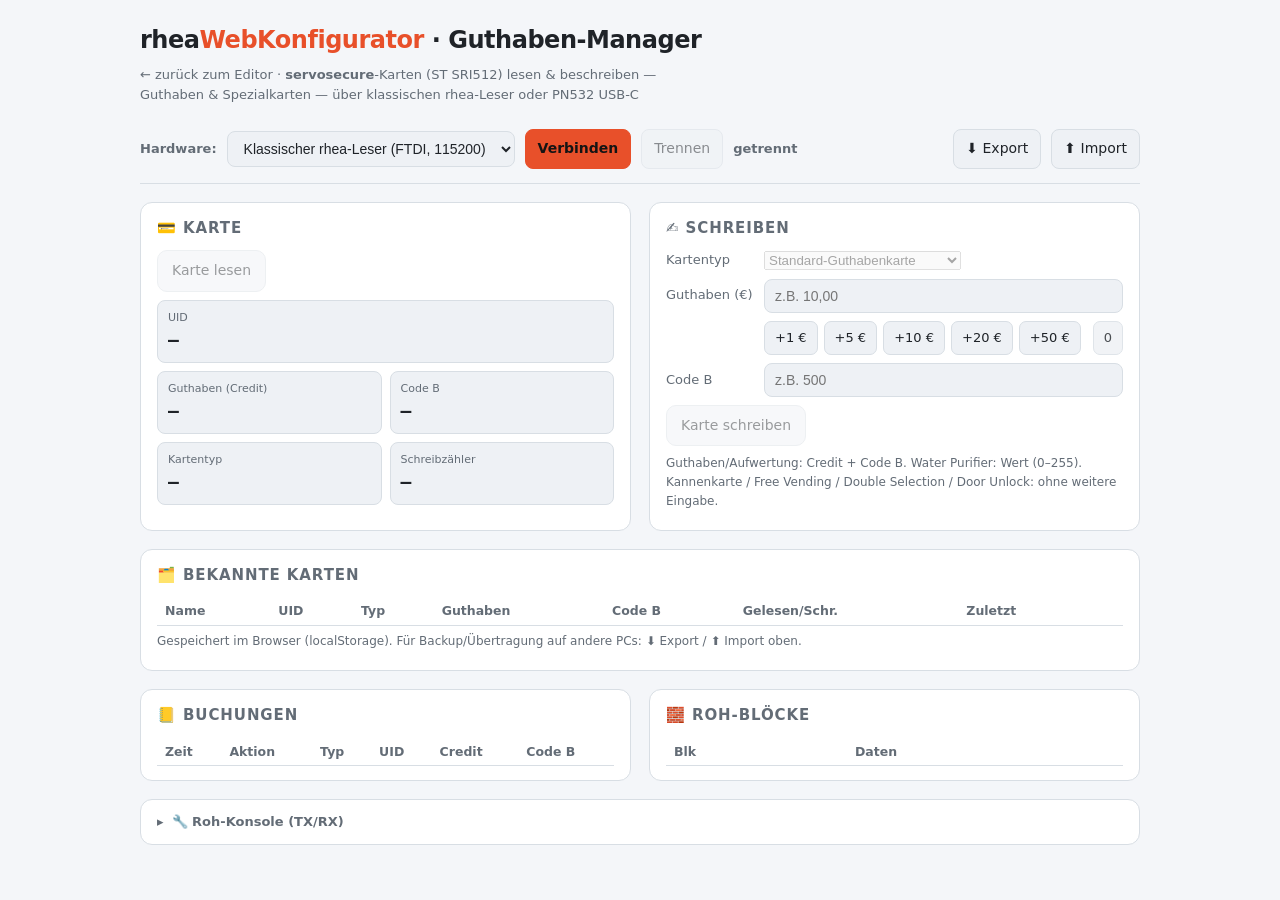
==== credit-standalone.html @ 163d82f1 "Initial public release Browser-Tool für rheavendors/rheAction-Kaffeeautomaten: - Konfig-Editor (.da2" ====
﻿<!doctype html>
<html lang="de">
<head>
  <meta charset="utf-8">
  <meta name="viewport" content="width=device-width, initial-scale=1">
  <title>Guthaben-Manager · rheaWebKonfigurator</title>
  <style>
:root {
  --bg: #0e1117; --panel: #161b22; --panel2: #1f2630; --fg: #e6edf3;
  --muted: #8b949e; --accent: #e8502a; --accent2: #388bfd; --ok: #3fb950;
  --line: #2a313c; --radius: 12px; --shadow: 0 1px 3px rgba(0,0,0,.45), 0 8px 24px rgba(0,0,0,.18);
}
@media (prefers-color-scheme: light) {
  :root:not([data-theme="dark"]) {
    --bg: #f4f6f9; --panel: #ffffff; --panel2: #eef1f5; --fg: #1f2328;
    --muted: #636c76; --line: #d8dee4; --shadow: 0 1px 2px rgba(27,31,36,.08), 0 8px 24px rgba(27,31,36,.06);
  }
}
* { box-sizing: border-box; }
body { margin: 0; background: var(--bg); color: var(--fg);
  font: 14px/1.55 system-ui, -apple-system, "Segoe UI", Roboto, sans-serif;
  -webkit-font-smoothing: antialiased; }

/* Header */
header { padding: 22px 20px 10px; max-width: 1040px; margin: 0 auto; }
h1 { margin: 0; font-size: 24px; font-weight: 800; letter-spacing: -.02em; }
h1 span { color: var(--accent); }
.sub { color: var(--muted); margin: 6px 0 0; font-size: 13px; max-width: 70ch; }
.sub code { color: var(--fg); background: var(--panel2); padding: 1px 5px; border-radius: 5px; font-size: 12px; }

/* Toolbar */
.toolbar { display: flex; flex-wrap: wrap; gap: 10px; align-items: center;
  padding: 12px 20px; position: sticky; top: 0; z-index: 10; max-width: 1040px; margin: 0 auto;
  background: color-mix(in srgb, var(--bg) 82%, transparent); backdrop-filter: blur(10px);
  border-bottom: 1px solid var(--line); }
.btn, button, #filter { font: inherit; border-radius: 10px; border: 1px solid var(--line);
  padding: 9px 14px; background: var(--panel2); color: var(--fg); cursor: pointer; transition: .15s; }
button:hover, .btn:hover { border-color: color-mix(in srgb, var(--accent) 50%, var(--line)); }
.btn.primary { background: var(--accent); color: #fff; border-color: transparent; font-weight: 600; box-shadow: var(--shadow); }
.btn.primary:hover { filter: brightness(1.06); }
button:disabled { opacity: .45; cursor: not-allowed; }
#filter { min-width: 180px; flex: 1 1 160px; max-width: 300px; cursor: text; }
.status { color: var(--muted); margin-left: auto; font-size: 12.5px; white-space: nowrap;
  overflow: hidden; text-overflow: ellipsis; max-width: 100%; }

/* Toggle switch */
.switch { display: inline-flex; align-items: center; gap: 8px; cursor: pointer; user-select: none; font-size: 13px; color: var(--muted); }
.switch input { position: absolute; opacity: 0; width: 0; height: 0; }
.switch .slider { position: relative; width: 42px; height: 24px; background: var(--line); border-radius: 999px; transition: .2s; flex: 0 0 auto; }
.switch .slider::before { content: ""; position: absolute; top: 3px; left: 3px; width: 18px; height: 18px;
  background: #fff; border-radius: 50%; transition: .2s; box-shadow: 0 1px 3px rgba(0,0,0,.4); }
.switch input:checked + .slider { background: var(--accent2); }
.switch input:checked + .slider::before { transform: translateX(18px); }
.switch:has(input:checked) .switch-on { color: var(--fg); font-weight: 600; }
.switch:not(:has(input:checked)) .switch-off { color: var(--fg); font-weight: 600; }

/* Layout */
main { padding: 16px 20px 56px; max-width: 1040px; margin: 0 auto; }
h2 { font-size: 13px; text-transform: uppercase; letter-spacing: .06em; color: var(--muted);
  margin: 26px 0 10px; font-weight: 700; }

/* Overview cards */
.overview { display: grid; grid-template-columns: repeat(auto-fill, minmax(160px, 1fr)); gap: 1px;
  background: var(--line); border: 1px solid var(--line); border-radius: var(--radius); overflow: hidden; box-shadow: var(--shadow); }
.overview div { display: flex; flex-direction: column; gap: 3px; padding: 14px 16px; background: var(--panel); }
.overview span { color: var(--muted); font-size: 11.5px; text-transform: uppercase; letter-spacing: .04em; }
.overview strong { font-size: 17px; font-weight: 700; }

/* Collapsible sections */
details { background: var(--panel); border: 1px solid var(--line); border-radius: var(--radius); margin: 8px 0; overflow: hidden; }
details[open] { box-shadow: var(--shadow); }
summary { cursor: pointer; padding: 12px 16px; font-weight: 600; list-style: none; }
summary::-webkit-details-marker { display: none; }
summary::before { content: "▸"; color: var(--muted); margin-right: 8px; display: inline-block; transition: .15s; }
details[open] > summary::before { transform: rotate(90deg); }
summary em { color: var(--muted); font-weight: 400; font-style: normal; font-size: 12px; margin-left: 6px; }

/* Selection cards */
details.sel { border-left: 3px solid var(--accent); }
details.sel summary em { color: var(--ok); font-weight: 700; font-style: normal; margin-left: 8px; font-size: 14px; }

/* Field grids */
.friendly { display: grid; grid-template-columns: repeat(auto-fill, minmax(230px, 1fr)); gap: 12px;
  padding: 14px 16px; margin: 8px 0; background: var(--panel); border: 1px solid var(--line); border-radius: var(--radius); box-shadow: var(--shadow); }
details .friendly, details .grid, details .items { box-shadow: none; border: none; background: transparent; margin: 0; }
.grid { display: grid; grid-template-columns: repeat(auto-fill, minmax(140px, 1fr)); gap: 10px; padding: 12px 16px; }
.items { padding: 12px 16px; border-top: 1px dashed var(--line); }
.items strong { color: var(--accent2); }
.friendly small, .items small { color: var(--muted); font-weight: 400; }

/* Inputs */
label.kv { display: flex; flex-direction: column; gap: 4px; font-size: 12px; min-width: 0; }
label.kv span { color: var(--muted); white-space: nowrap; overflow: hidden; text-overflow: ellipsis; }
label.kv input { background: var(--bg); color: var(--fg); border: 1px solid var(--line);
  border-radius: 8px; padding: 8px 10px; font: inherit; transition: .12s; min-width: 0; }
label.kv input:hover { border-color: color-mix(in srgb, var(--accent2) 40%, var(--line)); }
label.kv input:focus { outline: none; border-color: var(--accent2); box-shadow: 0 0 0 3px color-mix(in srgb, var(--accent2) 22%, transparent); }
label.kv input:disabled { opacity: .7; cursor: default; }
label.kv input.invalid { border-color: #d9534f; box-shadow: 0 0 0 3px rgba(217,83,79,.18); }
label.kv.wide { grid-column: 1 / -1; }
.hint { min-height: 14px; font-size: 11px; color: var(--ok); }
label.kv span em { color: var(--accent2); font-style: normal; font-weight: 500; }
label.kv span small { color: var(--muted); font-weight: 400; font-size: 10px; }
.eurofield { display: flex; align-items: center; border: 1px solid var(--line); border-radius: 8px; background: var(--bg); overflow: hidden; transition: .12s; }
.eurofield:hover { border-color: color-mix(in srgb, var(--accent2) 40%, var(--line)); }
.eurofield:focus-within { border-color: var(--accent2); box-shadow: 0 0 0 3px color-mix(in srgb, var(--accent2) 22%, transparent); }
.eurofield input { border: none !important; border-radius: 0; background: transparent; flex: 1; min-width: 0; }
.eurofield input:focus { outline: none; box-shadow: none !important; }
.eurofield .unit { padding: 0 12px; color: var(--muted); font-weight: 700; border-left: 1px solid var(--line); align-self: stretch; display: flex; align-items: center; }

/* Selection chips */
.selchips { display: flex; flex-wrap: wrap; gap: 8px; margin: 4px 0 16px; }
.chip { background: var(--panel); color: var(--fg); border: 1px solid var(--line); border-radius: 999px;
  padding: 8px 14px; font: inherit; font-size: 13px; cursor: pointer; transition: .12s; }
.chip b { color: var(--muted); font-weight: 700; margin-right: 5px; }
.chip:hover { border-color: var(--accent); }
.chip.active { background: var(--accent); color: #fff; border-color: transparent; box-shadow: var(--shadow); }
.chip.active b { color: rgba(255,255,255,.85); }

/* Preismatrix (Excel-Stil) */
.matrixscroll { overflow-x: auto; border-radius: 10px; }
table.pricematrix { border-collapse: collapse; width: 100%; font-size: 13px; }
table.pricematrix th, table.pricematrix td { border: 1px solid var(--line); padding: 0; }
table.pricematrix thead th { background: var(--panel2); color: var(--muted); font-weight: 600; text-align: left; padding: 8px 10px; }
table.pricematrix thead th small { display: block; font-size: 10px; color: var(--accent2); font-weight: 400; }
table.pricematrix tbody th { background: var(--panel2); text-align: left; padding: 6px 10px; font-weight: 600; white-space: nowrap; position: sticky; left: 0; }
table.pricematrix td { background: var(--panel); }
table.pricematrix td input.cell { width: 100%; border: none; background: transparent; color: var(--fg); padding: 8px 10px; font: inherit; text-align: right; }
table.pricematrix td input.cell:focus { outline: 2px solid var(--accent2); outline-offset: -2px; background: color-mix(in srgb, var(--accent2) 14%, transparent); }

/* Notes */
.binnote { background: var(--panel2); border: 1px solid var(--line); border-left: 3px solid var(--accent);
  border-radius: 10px; padding: 12px 14px; color: var(--muted); font-size: 13px; }
.binnote code, .binnote b { color: var(--fg); }

/* Inspector */
.strrow { font-family: ui-monospace, Consolas, monospace; font-size: 12px; padding: 2px 4px; color: var(--fg); }
pre.hex { font-family: ui-monospace, Consolas, monospace; font-size: 11px; line-height: 1.35;
  background: var(--bg); border: 1px solid var(--line); border-radius: 8px; padding: 10px;
  max-height: 460px; overflow: auto; white-space: pre; color: var(--fg); margin: 0 16px 14px; }

/* Recipe timeline */
.timeline { display: flex; flex-direction: column; gap: 5px; margin: 10px 0; }
.trow { display: flex; align-items: center; gap: 10px; }
.tlabel { flex: 0 0 90px; width: 90px; color: var(--muted); font-size: 11px; white-space: nowrap; }
.track { position: relative; height: 24px; flex: 1; background: var(--bg); border: 1px solid var(--line); border-radius: 6px; overflow: hidden; }
.bar { position: absolute; top: 2px; height: 20px; min-width: 6px; border-radius: 5px; cursor: grab;
  display: flex; align-items: center; touch-action: none; user-select: none; box-shadow: 0 1px 2px rgba(0,0,0,.25); }
.bar:active { cursor: grabbing; }
.bar.adbar { background: var(--muted) !important; opacity: .5; cursor: default; }
.bar .lab { font-size: 10px; color: #fff; padding: 0 6px; white-space: nowrap; pointer-events: none; text-shadow: 0 1px 1px rgba(0,0,0,.45); }
.bar .handle { position: absolute; right: 0; top: 0; width: 9px; height: 100%; cursor: ew-resize; background: rgba(255,255,255,.45); touch-action: none; }
.ruler { color: var(--muted); font-size: 11px; margin-left: 100px; }

/* Behälter-Legende */
.legcap { color: var(--muted); font-size: 11px; margin: 8px 0 4px; }
.legend { display: flex; flex-wrap: wrap; gap: 6px 14px; margin-bottom: 8px; }
.legitem { display: inline-flex; align-items: center; gap: 6px; font-size: 12px; color: var(--fg); }
.legitem .sw { width: 11px; height: 11px; border-radius: 50%; display: inline-block; flex: 0 0 auto; }

/* Gesperrte / inaktive Slots */
.chip.locked { opacity: .45; }
.chip.locked b { color: var(--muted); }
table.pricematrix tr.locked { opacity: .5; }
table.pricematrix tr.locked th { font-style: italic; }
.activesw { margin: 2px 0 14px; }
.graphicbox { padding: 10px 4px 4px; overflow-x: auto; }

/* Behälter-Konfiguration (Schritt 2) */
.conthead { display: flex; gap: 18px; flex-wrap: wrap; align-items: baseline; color: var(--muted); font-size: 13px; padding: 2px 2px 10px; }
.conthead b { color: var(--fg); }
.contscroll { display: flex; gap: 10px; overflow-x: auto; padding: 4px 2px 10px; }
.contcard { flex: 0 0 auto; width: 92px; display: flex; flex-direction: column; align-items: center; gap: 6px; padding: 8px 6px; border: 1px solid var(--line); border-radius: 10px; background: var(--panel2); }
.contcard.muted { opacity: .55; }
.contlabel { font-size: 11px; color: var(--muted); font-weight: 600; }
.contname { width: 100%; text-align: center; font-size: 12px; padding: 3px 4px; border: 1px solid var(--line); border-radius: 6px; background: var(--panel); color: var(--fg); }
.contbeaker { line-height: 0; }
.contchute { line-height: 0; cursor: pointer; }
.contchute:hover { filter: brightness(1.25); }
.controute { width: 100%; font-size: 11.5px; padding: 3px 4px; border: 1px solid var(--line); border-radius: 6px; background: var(--panel); color: var(--fg); text-align: center; }
.controute.fixed { background: transparent; border-style: dashed; color: var(--accent); font-weight: 600; }
.controute.none { background: transparent; border: none; color: var(--muted); }
.stationsum { display: flex; gap: 10px; flex-wrap: wrap; padding: 6px 2px 2px; }
.stationsum .stat { flex: 1 1 120px; min-width: 110px; border: 1px solid var(--line); border-radius: 10px; padding: 8px 10px; background: var(--panel2); }
.stationsum .stat b { display: block; font-size: 12px; margin-bottom: 5px; color: var(--accent); }
.stationsum .stat span { display: inline-block; font-size: 12px; background: var(--panel); border: 1px solid var(--line); border-radius: 5px; padding: 1px 6px; margin: 2px 3px 2px 0; }
.stationsum .stat span.none { background: transparent; border: none; color: var(--muted); }

/* Slider + Select in Allgemein */
.sliderfield { display: flex; align-items: center; gap: 12px; }
.sliderfield input[type=range] { flex: 1; accent-color: var(--accent); height: 22px; }
.sliderval { min-width: 54px; text-align: right; font-variant-numeric: tabular-nums; color: var(--fg); font-weight: 600; }
.kv select.enumsel { width: 100%; padding: 8px 9px; border: 1px solid var(--line); border-radius: 8px; background: var(--panel); color: var(--fg); font-size: 14px; }

/* Ablauf-Simulation (Rezept abspielen) */
.playbtn { margin: 6px 0 10px; padding: 8px 14px; border: 1px solid var(--accent); border-radius: 8px; background: var(--panel2); color: var(--accent); font-weight: 600; font-size: 13px; cursor: pointer; }
.playbtn:hover { background: var(--accent); color: #fff; }
.playcursor { position: absolute; top: 0; bottom: 0; width: 2px; background: #fff; box-shadow: 0 0 8px rgba(255,255,255,.8); pointer-events: none; z-index: 3; }
.bar.playing { filter: brightness(1.45) saturate(1.3); box-shadow: 0 0 12px currentColor, 0 0 0 2px #fff inset; z-index: 2; }

/* Synchrone Behälter-Animation während des Abspielens.
   Produktbehälter: Pulver rieselt nach unten (Richtung Mixer) + dezent drehende Förderschnecke.
   Mixer-Station: Wasser fließt hinein (.watering) und/oder Quirl dreht (.mixing). */
.contcard { position: relative; }
.contanim { position: absolute; left: 50%; bottom: 6px; width: 24px; height: 46px; transform: translateX(-50%);
  pointer-events: none; opacity: 0; transition: opacity .18s; z-index: 1; }
.contcard.anim { box-shadow: 0 0 0 1px color-mix(in srgb, var(--cc, var(--accent)) 60%, transparent), 0 0 12px color-mix(in srgb, var(--cc, var(--accent)) 35%, transparent); }
.contcard.anim .contanim { opacity: 1; }
/* Rieselndes Pulver: zwei Punkte (Pseudo-Elemente), versetzt von oben nach unten fallend */
.contanim::before, .contanim::after { content: ""; position: absolute; left: 50%; top: 0;
  width: 5px; height: 5px; margin-left: -2.5px; border-radius: 50%;
  background: var(--cc, var(--accent)); opacity: 0; }
.contcard.anim .contanim::before { animation: cont-drip 0.85s linear infinite; }
.contcard.anim .contanim::after { animation: cont-drip 0.85s linear infinite; animation-delay: 0.42s; left: 64%; }
@keyframes cont-drip {
  0% { transform: translateY(-6px) scale(.6); opacity: 0; }
  20% { opacity: .95; }
  85% { opacity: .95; }
  100% { transform: translateY(42px) scale(.85); opacity: 0; }
}
/* Dezent drehende Förderschnecke (sekundär) */
.contanim .augersvg { position: absolute; left: 50%; top: 10px; margin-left: -11px; opacity: .55; transform-origin: 50% 50%; }
.contcard.anim .contanim .augersvg { animation: cont-spin 1.1s linear infinite; }
/* Mixer-Station: Zahnrad dreht (.mixing), Wasser fließt hinein (.watering) */
.stationsum .stat { position: relative; overflow: hidden; }
.stationsum .stat .mixspin { display: inline-block; font-size: 11px; margin-right: 4px; color: var(--muted); font-style: normal; transform-origin: 50% 50%; }
.stationsum .stat.mixing { border-color: var(--accent2); box-shadow: 0 0 10px color-mix(in srgb, var(--accent2) 30%, transparent); }
.stationsum .stat.mixing .mixspin { color: var(--accent2); animation: cont-spin 0.7s linear infinite; }
/* Fließendes Wasser: hellblaue Tropfen/Strahl oben rechts in die Mixer-Station */
.stationsum .stat .mixwater { position: absolute; top: 0; right: 12px; width: 4px; height: 100%; pointer-events: none; opacity: 0; }
.stationsum .stat.watering { border-color: #4aa8ff; box-shadow: 0 0 10px rgba(74,168,255,.35); }
.stationsum .stat.watering .mixwater { opacity: 1; }
.stationsum .stat .mixwater::before, .stationsum .stat .mixwater::after { content: ""; position: absolute; left: 0; top: 0; width: 3px; height: 11px; border-radius: 3px; background: #4aa8ff; opacity: 0; }
.stationsum .stat.watering .mixwater::before { animation: cont-water 0.7s linear infinite; }
.stationsum .stat.watering .mixwater::after { animation: cont-water 0.7s linear infinite; animation-delay: 0.35s; }
@keyframes cont-water {
  0% { transform: translateY(-14px) scaleY(.6); opacity: 0; }
  25% { opacity: .95; }
  100% { transform: translateY(42px) scaleY(1); opacity: 0; }
}
@keyframes cont-spin { to { transform: rotate(360deg); } }
@media (prefers-reduced-motion: reduce) {
  .contcard.anim .contanim::before, .contcard.anim .contanim::after,
  .contcard.anim .contanim .augersvg,
  .stationsum .stat.mixing .mixspin,
  .stationsum .stat.watering .mixwater::before, .stationsum .stat.watering .mixwater::after { animation: none; }
  .contcard.anim .contanim::before { opacity: .9; }
  .stationsum .stat.watering .mixwater::before { opacity: .9; }
}

/* Zeitplan-Zeitstrahl */
.trrow, .trruler { display: grid; grid-template-columns: 100px 1fr 220px; gap: 14px; align-items: center; }
.trrow { padding: 6px 2px; }
.trrow.empty { opacity: .5; }
.trlabel { font-size: 13px; color: var(--fg); }
.trmarks { display: flex; justify-content: space-between; font-size: 11px; color: var(--muted); }
.trmarks i { font-style: normal; }
.trtrack { position: relative; height: 28px; background-color: var(--panel2); background-image: linear-gradient(90deg, var(--line) 1px, transparent 1px); background-size: 25% 100%; border: 1px solid var(--line); border-radius: 7px; touch-action: none; }
.trbar { position: absolute; top: 3px; bottom: 3px; background: var(--accent); opacity: .5; border-radius: 5px; pointer-events: none; }
.trhandle { position: absolute; top: -2px; width: 10px; height: 30px; margin-left: -5px; background: var(--accent); border: 2px solid var(--panel); border-radius: 5px; cursor: ew-resize; touch-action: none; }
.trhandle:hover { filter: brightness(1.2); }
.trtimes { display: flex; align-items: center; gap: 6px; }
.trtimes input[type=time] { padding: 5px 6px; border: 1px solid var(--line); border-radius: 6px; background: var(--panel); color: var(--fg); font-size: 13px; }
.trarrow { color: var(--muted); font-weight: 700; }

/* Display-Nachricht (LCD-Card) */
.displaycard { max-width: 330px; margin: 6px 0 18px; border: 1px solid var(--line); border-radius: 12px; background: var(--panel); overflow: hidden; }
.displaycap { padding: 8px 12px; background: var(--panel2); border-bottom: 1px solid var(--line); font-size: 13px; font-weight: 600; color: var(--fg); }
.lcd { padding: 12px; display: flex; flex-direction: column; gap: 8px; }
.kv.displayline { flex-direction: row; align-items: center; gap: 10px; }
.kv.displayline > span { font-size: 12px; color: var(--muted); min-width: 40px; }
.kv.displayline input { flex: 0 0 auto; width: 17ch; font-family: ui-monospace, "Courier New", monospace; letter-spacing: 1px; background: #0e2a12; color: #74e67a; border: 1px solid #1d5a28; border-radius: 6px; padding: 7px 8px; }

/* Live-Verbindung (Programmer-Panel) */
.livepanel { position: fixed; right: 18px; bottom: 18px; width: 360px; max-width: calc(100vw - 36px); max-height: calc(100vh - 36px); overflow-y: auto; z-index: 50; background: var(--panel); border: 1px solid var(--line); border-radius: 12px; box-shadow: 0 12px 40px rgba(0,0,0,.45); }
.lp-head { display: flex; align-items: center; gap: 8px; padding: 10px 12px; background: var(--panel2); border-bottom: 1px solid var(--line); }
.lp-head b { flex: 1; }
.lp-stat { font-size: 12px; color: var(--accent); font-weight: 600; }
.lp-stat.off { color: var(--muted); }
.lp-head button { background: none; border: none; color: var(--muted); font-size: 20px; cursor: pointer; line-height: 1; }
.lp-note { font-size: 12px; color: var(--muted); padding: 8px 12px; border-bottom: 1px solid var(--line); }
.lp-actions, .lp-cmd, .lp-foot { display: flex; gap: 8px; padding: 10px 12px; }
.lp-actions button, .lp-cmd button, .lp-foot button { padding: 7px 10px; border: 1px solid var(--line); border-radius: 7px; background: var(--panel2); color: var(--fg); cursor: pointer; font-size: 13px; }
.lp-cmd input { flex: 1; padding: 7px 9px; border: 1px solid var(--line); border-radius: 7px; background: var(--panel); color: var(--fg); font-family: ui-monospace, monospace; font-size: 13px; }
.lp-log { margin: 0; padding: 10px 12px; height: 160px; overflow: auto; background: var(--panel2); border-top: 1px solid var(--line); font-family: ui-monospace, monospace; font-size: 12px; white-space: pre-wrap; color: var(--fg); }
.lp-foot { border-top: 1px solid var(--line); }
.lp-foot button { width: 100%; }
/* Flashcard-Fortschritt */
.fc-prog { display: flex; align-items: center; gap: 10px; padding: 4px 12px 10px; }
.fc-track { flex: 1; height: 8px; background: var(--panel2); border: 1px solid var(--line); border-radius: 6px; overflow: hidden; }
.fc-track span { display: block; height: 100%; width: 0%; background: var(--accent); transition: width .15s linear; }
.fc-ptext { font-size: 12px; color: var(--muted); font-family: ui-monospace, monospace; min-width: 110px; text-align: right; }
/* RFID-Karten-Bereich im Live-Panel */
.lp-card { border-top: 1px solid var(--line); }
.lp-head2 { display: flex; align-items: center; gap: 8px; padding: 10px 12px 0; font-weight: 600; }
.cp-result { padding: 6px 12px 10px; }
.cp-grid { display: grid; grid-template-columns: 1fr 1fr; gap: 6px; margin-bottom: 8px; }
.cp-kpi { background: var(--panel2); border: 1px solid var(--line); border-radius: 7px; padding: 6px 8px; display: flex; flex-direction: column; gap: 2px; }
.cp-kpi span { font-size: 11px; color: var(--muted); }
.cp-kpi b { font-size: 15px; font-family: ui-monospace, monospace; }
.cp-blocks { width: 100%; border-collapse: collapse; font-family: ui-monospace, monospace; font-size: 12px; }
.cp-blocks th, .cp-blocks td { text-align: left; padding: 2px 6px; border-bottom: 1px solid var(--line); }
.cp-blocks th { color: var(--muted); font-weight: 600; }
.cp-wait { color: var(--muted); font-size: 13px; }

/* Einfach/Experte */
#sections:not(.mode-expert) .expert-only { display: none !important; }

/* Footer */
footer { padding: 18px 20px; color: var(--muted); border-top: 1px solid var(--line); max-width: 1040px; margin: 24px auto 0; font-size: 12.5px; }
footer code { color: var(--fg); background: var(--panel2); padding: 1px 5px; border-radius: 5px; }

</style>
  <style>
    .cm-wrap { max-width: 1040px; margin: 0 auto; padding: 0 20px 40px; }
    .cm-bar { display: flex; flex-wrap: wrap; gap: 10px; align-items: center; padding: 14px 0; border-bottom: 1px solid var(--line); }
    .cm-bar select, .cm-bar button { padding: 8px 12px; border: 1px solid var(--line); border-radius: 8px; background: var(--panel2); color: var(--fg); font-size: 14px; cursor: pointer; }
    .cm-bar button.primary { background: var(--accent); border-color: var(--accent); color: #141414; font-weight: 600; }
    .cm-bar button:disabled { opacity: .5; cursor: not-allowed; }
    .cm-bar .spacer { flex: 1; }
    .cm-stat { font-size: 13px; font-weight: 600; color: var(--muted); }
    .cm-stat.on { color: var(--accent); }
    .cm-grid { display: grid; grid-template-columns: 1fr 1fr; gap: 18px; margin-top: 18px; }
    @media (max-width: 760px) { .cm-grid { grid-template-columns: 1fr; } }
    .cm-card { background: var(--panel); border: 1px solid var(--line); border-radius: 12px; padding: 14px 16px; }
    .cm-card h2 { margin: 0 0 10px; font-size: 15px; }
    .cm-kpis { display: grid; grid-template-columns: 1fr 1fr; gap: 8px; }
    .cm-kpi { background: var(--panel2); border: 1px solid var(--line); border-radius: 8px; padding: 8px 10px; }
    .cm-kpi span { display: block; font-size: 11px; color: var(--muted); }
    .cm-kpi b { font-size: 18px; font-family: ui-monospace, monospace; }
    .cm-kpi.wide { grid-column: 1 / -1; }
    .cm-row { display: flex; gap: 8px; align-items: center; margin: 8px 0; }
    .cm-row[hidden] { display: none; }
    .cm-row label { font-size: 13px; min-width: 90px; color: var(--muted); }
    .cm-row input { flex: 1; padding: 8px 10px; border: 1px solid var(--line); border-radius: 8px; background: var(--panel2); color: var(--fg); font-size: 14px; }
    .cm-note { font-size: 12px; color: var(--muted); margin: 6px 0; }
    .cm-warn { font-size: 12px; color: #e0a33a; background: rgba(224,163,58,.1); border: 1px solid rgba(224,163,58,.3); border-radius: 8px; padding: 8px 10px; margin: 8px 0; }
    .cm-special { display: flex; gap: 8px; flex-wrap: wrap; }
    .cm-special button { flex: 1; min-width: 130px; }
    .cm-quick { display: flex; gap: 6px; flex-wrap: wrap; flex: 1; }
    .qa { padding: 6px 10px; border: 1px solid var(--line); border-radius: 7px; background: var(--panel2); color: var(--fg); cursor: pointer; font-size: 13px; }
    .qa:hover { border-color: var(--accent); }
    .qa.qz { margin-left: auto; opacity: .8; }
    table.cm-book, table.cm-blocks, table.cm-cards { width: 100%; border-collapse: collapse; font-size: 12.5px; }
    .cm-book th, .cm-book td, .cm-blocks th, .cm-blocks td, .cm-cards th, .cm-cards td { text-align: left; padding: 4px 8px; border-bottom: 1px solid var(--line); }
    .cm-book th, .cm-blocks th, .cm-cards th { color: var(--muted); font-weight: 600; }
    .cm-blocks td { font-family: ui-monospace, monospace; }
    .cm-book-wrap, .cm-blocks-wrap, .cm-cards-wrap { max-height: 260px; overflow: auto; }
    .cm-cards input.name { width: 100%; background: transparent; border: 1px solid transparent; border-radius: 6px; color: var(--fg); padding: 3px 6px; font-size: 12.5px; }
    .cm-cards input.name:hover, .cm-cards input.name:focus { border-color: var(--line); background: var(--panel2); outline: none; }
    .cm-cards td.uid { font-family: ui-monospace, monospace; }
    .cm-full { margin-top: 18px; }
    details.cm-raw { margin-top: 18px; }
    details.cm-raw summary { cursor: pointer; color: var(--muted); font-size: 13px; }
    pre.cm-log { margin: 8px 0 0; padding: 10px 12px; height: 180px; overflow: auto; background: var(--panel2); border: 1px solid var(--line); border-radius: 8px; font-family: ui-monospace, monospace; font-size: 12px; white-space: pre-wrap; }
    a.cm-back { color: var(--muted); text-decoration: none; font-size: 13px; }
    a.cm-back:hover { color: var(--fg); }
  </style>
</head>
<body>
  <header>
    <h1>rhea<span>WebKonfigurator</span> · Guthaben-Manager</h1>
    <p class="sub"><a class="cm-back" href="index-standalone.html">← zurück zum Editor</a> · <b>servosecure</b>-Karten (ST&nbsp;SRI512) lesen &amp; beschreiben — Guthaben &amp; Spezialkarten — über klassischen rhea-Leser oder PN532 USB-C</p>
  </header>

  <main class="cm-wrap">
    <div class="cm-bar">
      <label for="hw" class="cm-stat">Hardware:</label>
      <select id="hw">
        <option value="rhea">Klassischer rhea-Leser (FTDI, 115200)</option>
        <option value="pn532">PN532 USB-C (seriell)</option>
      </select>
      <button id="connect" class="primary">Verbinden</button>
      <button id="disconnect" disabled>Trennen</button>
      <span id="stat" class="cm-stat">getrennt</span>
      <span class="spacer"></span>
      <button id="export" title="Alle gespeicherten Karten + Buchungen als JSON sichern">⬇ Export</button>
      <button id="import" title="JSON-Sicherung einlesen">⬆ Import</button>
      <input id="importfile" type="file" accept="application/json,.json" hidden>
    </div>

    <div class="cm-grid">
      <section class="cm-card">
        <h2>💳 Karte</h2>
        <div class="cm-row"><button id="read" class="primary" disabled>Karte lesen</button></div>
        <div class="cm-kpis">
          <div class="cm-kpi wide"><span>UID</span><b id="k-uid">—</b></div>
          <div class="cm-kpi"><span>Guthaben (Credit)</span><b id="k-credit">—</b></div>
          <div class="cm-kpi"><span>Code B</span><b id="k-codeb">—</b></div>
          <div class="cm-kpi"><span>Kartentyp</span><b id="k-type">—</b></div>
          <div class="cm-kpi"><span>Schreibzähler</span><b id="k-ctr">—</b></div>
        </div>
      </section>

      <section class="cm-card">
        <h2>✍️ Schreiben</h2>
        <div class="cm-row"><label for="w-type">Kartentyp</label>
          <select id="w-type" disabled>
            <option value="standard">Standard-Guthabenkarte</option>
            <option value="recharge">Aufwertungskarte (Guthaben)</option>
            <option value="water">Water Purifier (Wasserfilter)</option>
            <option value="kanne">Kannenkarte</option>
            <option value="free">Free Vending</option>
            <option value="double">Double Selection</option>
            <option value="door">Door Unlock</option>
          </select>
        </div>
        <div class="cm-row" data-f="credit"><label for="w-credit">Guthaben (€)</label><input id="w-credit" type="number" min="0" max="655.35" step="0.01" placeholder="z.B. 10,00" disabled></div>
        <div class="cm-row" data-f="credit"><label></label><div class="cm-quick">
          <button type="button" class="qa" data-eur="1">+1 €</button>
          <button type="button" class="qa" data-eur="5">+5 €</button>
          <button type="button" class="qa" data-eur="10">+10 €</button>
          <button type="button" class="qa" data-eur="20">+20 €</button>
          <button type="button" class="qa" data-eur="50">+50 €</button>
          <button type="button" class="qa qz" data-eur="0">0</button>
        </div></div>
        <div class="cm-row" data-f="codeb"><label for="w-codeb">Code B</label><input id="w-codeb" type="number" min="0" step="1" placeholder="z.B. 500" disabled></div>
        <div class="cm-row" data-f="value" hidden><label for="w-value">Wert</label><input id="w-value" type="number" min="0" max="255" step="1" placeholder="z.B. 100" disabled></div>
        <div class="cm-row"><button id="write-card" disabled>Karte schreiben</button></div>
        <div class="cm-note">Guthaben/Aufwertung: Credit + Code B. Water Purifier: Wert (0–255). Kannenkarte / Free Vending / Double Selection / Door Unlock: ohne weitere Eingabe.</div>
      </section>
    </div>

    <section class="cm-card cm-full">
      <h2>🗂️ Bekannte Karten <span id="cards-count" class="cm-note" style="font-weight:400"></span></h2>
      <div class="cm-cards-wrap">
        <table class="cm-cards">
          <thead><tr><th>Name</th><th>UID</th><th>Typ</th><th>Guthaben</th><th>Code B</th><th>Gelesen/Schr.</th><th>Zuletzt</th><th></th></tr></thead>
          <tbody id="cards"></tbody>
        </table>
      </div>
      <div class="cm-note">Gespeichert im Browser (localStorage). Für Backup/Übertragung auf andere PCs: ⬇ Export / ⬆ Import oben.</div>
    </section>

    <div class="cm-grid">
      <section class="cm-card">
        <h2>📒 Buchungen</h2>
        <div class="cm-book-wrap">
          <table class="cm-book">
            <thead><tr><th>Zeit</th><th>Aktion</th><th>Typ</th><th>UID</th><th>Credit</th><th>Code B</th></tr></thead>
            <tbody id="book"></tbody>
          </table>
        </div>
      </section>

      <section class="cm-card">
        <h2>🧱 Roh-Blöcke</h2>
        <div class="cm-blocks-wrap">
          <table class="cm-blocks">
            <thead><tr><th>Blk</th><th>Daten</th></tr></thead>
            <tbody id="blocks"></tbody>
          </table>
        </div>
      </section>
    </div>

    <details class="cm-raw">
      <summary>🔧 Roh-Konsole (TX/RX)</summary>
      <pre id="log" class="cm-log"></pre>
    </details>
  </main>

  <script>
/* programmer.js — Live-Verbindung zur Maschine über WebSerial (PcCom/TelSerial-Protokoll, docs/14).
 *
 * Protokoll (verifiziert aus Original-Beispieldateien): ASCII, 9600 8N1, CRLF, Feldtrenner '*'.
 *   Lesen:    LA<masch>*<section>*<index>            -> Antwort spiegelt Kommando + hängt Wert(e) an
 *             MA5*<SECTION>*<index> [*<sub>...]       (benannte Sektionen)
 *   Schreiben: LC<masch>*<section>*<index>*<wert>
 *             MC5*<SECTION>*<index>*<wert>
 *   Beispiele: LA1*1*01 (Preis Wahl1), MA5*TMP*TME (Boiler-Soll), MC5*TMP*TME*92 (Boiler:=92).
 *
 * Verbindung: USB-UART (FTDI o.ä.) über den RS232-zu-FlashCard-Adapter bzw. einen separaten RS232/RS485-Port.
 * Web Serial: Desktop Chrome/Edge. Android später via WebUSB.
 *
 * SICHERHEIT: Schreiben nur mit Echo-Bestätigung. Das Gerät muss betriebsbereit sein (VMC-Status STwa).
 */
const Programmer = (function () {
  let port = null, reader = null, writer = null, readLoopDone = null;
  let rxBuf = '';
  const lineWaiters = [];      // { resolve, reject, timer }
  const listeners = { line: [], status: [] };

  const supported = () => 'serial' in navigator;
  const emit = (ev, x) => listeners[ev] && listeners[ev].forEach(fn => { try { fn(x); } catch (e) {} });
  const on = (ev, fn) => { if (listeners[ev]) listeners[ev].push(fn); };

  async function connect({ baudRate = 9600, filtered = false } = {}) {
    if (!supported()) throw new Error('Web Serial nicht verfügbar — Chrome/Edge am Desktop nötig.');
    port = await navigator.serial.requestPort(filtered ? { filters: [{ usbVendorId: 0x0403 }] } : {});
    await port.open({ baudRate, dataBits: 8, stopBits: 1, parity: 'none', flowControl: 'none' });
    writer = port.writable.getWriter();
    startReader();
    emit('status', describe());
    return describe();
  }

  function startReader() {
    reader = port.readable.getReader();
    const dec = new TextDecoder();
    readLoopDone = (async () => {
      try {
        while (true) {
          const { value, done } = await reader.read();
          if (done) break;
          if (value) {
            rxBuf += dec.decode(value, { stream: true });
            let idx;
            while ((idx = rxBuf.indexOf('\r\n')) >= 0) {
              const line = rxBuf.slice(0, idx); rxBuf = rxBuf.slice(idx + 2);
              if (line.length) deliverLine(line);
            }
          }
        }
      } catch (e) { /* reader cancelled */ }
    })();
  }

  function deliverLine(line) {
    emit('line', { dir: 'rx', text: line });
    const w = lineWaiters.shift();
    if (w) { clearTimeout(w.timer); w.resolve(line); }
  }

  function nextLine(timeoutMs) {
    return new Promise((resolve, reject) => {
      const w = { resolve, reject };
      w.timer = setTimeout(() => {
        const i = lineWaiters.indexOf(w); if (i >= 0) lineWaiters.splice(i, 1);
        reject(new Error('Timeout (keine Antwort)'));
      }, timeoutMs);
      lineWaiters.push(w);
    });
  }

  async function sendLine(cmd) {
    if (!writer) throw new Error('Nicht verbunden.');
    emit('line', { dir: 'tx', text: cmd });
    await writer.write(new TextEncoder().encode(cmd + '\r\n'));
  }

  // Ein Kommando senden und die (gespiegelte) Antwortzeile holen; Timeout + Retry.
  async function command(cmd, { timeout = 800, retries = 1 } = {}) {
    let last;
    for (let attempt = 0; attempt <= retries; attempt++) {
      await sendLine(cmd);
      try { return await nextLine(timeout); } catch (e) { last = e; }
    }
    throw last || new Error('Keine Antwort auf ' + cmd);
  }

  const fields = line => line.split('*');

  /* ---- High-Level ---- */
  // Benannten Parameter lesen: MA5*<SECTION>*<index...> -> letzter Feldwert
  async function readNamed(section, ...index) {
    const resp = await command(['MA5', section, ...index].join('*'));
    const f = fields(resp); return f[f.length - 1];
  }
  async function writeNamed(section, index, value) {
    const cmd = ['MC5', section, index, value].join('*');
    const ack = await command(cmd);
    if (ack.replace(/^M[AC]/, '') !== cmd.replace(/^M[AC]/, '')) {
      // Echo sollte das Kommando spiegeln (A<->C toleriert)
    }
    return ack;
  }
  // Numerische Sektion (Preise): LA1*<section>*<idx> ; section 1=Preis,2=Happy (🅥)
  async function readPrice(sel, section = 1) {
    const idx = String(sel).padStart(2, '0');
    const resp = await command(`LA1*${section}*${idx}`);
    const f = fields(resp); return parseInt(f[f.length - 1], 10);
  }
  async function writePrice(sel, value, section = 1) {
    const idx = String(sel).padStart(2, '0');
    return command(`LC1*${section}*${idx}*${value}`);
  }
  const readBoiler = () => readNamed('TMP', 'TME');
  const writeBoiler = v => writeNamed('TMP', 'TME', v);

  async function disconnect() {
    try { if (reader) { await reader.cancel(); reader.releaseLock(); } } catch (e) {}
    try { if (readLoopDone) await readLoopDone; } catch (e) {}
    try { if (writer) { writer.releaseLock(); } } catch (e) {}
    try { if (port) await port.close(); } catch (e) {}
    port = reader = writer = null; rxBuf = '';
    while (lineWaiters.length) { const w = lineWaiters.shift(); clearTimeout(w.timer); w.reject(new Error('getrennt')); }
    emit('status', { connected: false });
  }

  function describe() {
    if (!port) return { connected: false };
    const i = port.getInfo ? port.getInfo() : {};
    return { connected: true, vendorId: i.usbVendorId, productId: i.usbProductId };
  }

  return {
    supported, connect, disconnect, describe, on,
    sendLine, command, fields,
    readNamed, writeNamed, readPrice, writePrice, readBoiler, writeBoiler,
  };
})();
if (typeof module !== 'undefined') module.exports = Programmer;

/* ============================================================================
 * CardProgrammer — RFID-Karten-Programmer (FTDI) über WebSerial.
 * BINÄRES Protokoll (verifiziert per USB-Mitschnitt + direktem Live-Zugriff, docs/02):
 *   Port: 115200 8N1, kein Flow-Control. Frame Host->Reader:
 *     55 8A A0 <payload...> <CHK>     CHK = Σ(alle Bytes ab 0x55 bis vor CHK) mod 256
 *   Antwort beginnt mit 06 (ACK); Fetch-Antwort: 06 <len> <len Datenbytes> <chk>.
 *   Chip (ST SRI512): 16 × 32-bit-Blöcke. Nur Blöcke 05,07–0C sind belegt.
 *     05 = Schreibzähler (zählt runter)   08/09 Byte0 = Credit   0A Byte2|3<<8 = Code B
 *   SICHERHEIT: dieses Modul LIEST nur. Schreiben erst, wenn Block-07-CRC geklärt ist.
 * ==========================================================================*/
const CardProgrammer = (function () {
  let port = null, reader = null, writer = null, readLoopDone = null;
  let rx = [];                       // empfangene Bytes (Queue)
  const listeners = { log: [], status: [] };
  const supported = () => 'serial' in navigator;
  const emit = (ev, x) => listeners[ev] && listeners[ev].forEach(fn => { try { fn(x); } catch (e) {} });
  const on = (ev, fn) => { if (listeners[ev]) listeners[ev].push(fn); };
  const sleep = ms => new Promise(r => setTimeout(r, ms));
  const hex = arr => Array.from(arr).map(b => b.toString(16).padStart(2, '0')).join(' ');

  async function connect({ filtered = true, reuse = true } = {}) {
    if (!supported()) throw new Error('Web Serial nicht verfügbar — Chrome/Edge am Desktop nötig.');
    // Chrome/Edge merken sich freigegebene Ports → ohne Dialog wiederverwenden
    port = null;
    if (reuse) { try { const ps = await navigator.serial.getPorts(); port = ps.find(p => { const i = p.getInfo ? p.getInfo() : {}; return i.usbVendorId === 0x0403; }) || ps[0] || null; } catch (e) {} }
    if (!port) port = await navigator.serial.requestPort(filtered ? { filters: [{ usbVendorId: 0x0403 }] } : {});
    await port.open({ baudRate: 115200, dataBits: 8, stopBits: 1, parity: 'none', flowControl: 'none' });
    try { await port.setSignals({ dataTerminalReady: true, requestToSend: true }); } catch (e) {}
    writer = port.writable.getWriter();
    startReader();
    await sleep(150);                // Reader-Firmware nach Open kurz Zeit geben
    emit('status', { connected: true });
    return { connected: true };
  }

  function startReader() {
    reader = port.readable.getReader();
    readLoopDone = (async () => {
      try {
        while (true) {
          const { value, done } = await reader.read();
          if (done) break;
          if (value) for (const b of value) rx.push(b);
        }
      } catch (e) { /* cancelled */ }
    })();
  }

  function frame(payload) {
    const b = [0x55, 0x8A, 0xA0, ...payload];
    let s = 0; for (const x of b) s = (s + x) & 0xff;
    b.push(s);
    return Uint8Array.from(b);
  }

  // Antwort-Prädikate: wann ist eine Antwort vollständig?
  //  - wantAck: mindestens 1 Byte (das 06).
  //  - wantFetch: 06 <len> <len Datenbytes> <chk>  -> gesamt 3+len Bytes vorhanden.
  const wantAck = r => r.length >= 1;
  const wantFetch = r => r.length >= 2 && r[0] === 0x06 && r.length >= 3 + r[1];

  // Frame senden, Antwort einsammeln bis 'want' erfüllt (frame-vollständig) + kurzes Settle,
  // oder bis Timeout. Löst das WebSerial-Chunk-/Timing-Problem (Antwort kommt in Häppchen).
  async function transact(fr, { want = wantAck, settle = 35, total = 1500 } = {}) {
    if (!writer) throw new Error('Nicht verbunden.');
    rx = [];
    emit('log', { dir: 'tx', hex: hex(fr) });
    await writer.write(fr);
    const t0 = Date.now();
    // 1) warten bis 'want' erfüllt (oder Timeout)
    while (Date.now() - t0 < total) {
      await sleep(10);
      if (want(rx)) break;
    }
    // 2) kurzes Settle, damit evtl. nachlaufende Bytes (chk) noch reinkommen
    await sleep(settle);
    const resp = rx.slice();
    emit('log', { dir: 'rx', hex: hex(resp) });
    return resp;
  }

  // Fetch-Antwort 06 <len> <data...> <chk> -> data[] (oder [])
  function fetchData(resp) {
    if (resp.length >= 3 && resp[0] === 0x06) {
      const len = resp[1];
      if (resp.length >= 2 + len + 1) return resp.slice(2, 2 + len);
    }
    return [];
  }

  // gültige Fetch-Antwort = Status-Byte (resp[1]) ist eine kleine Länge, NICHT 0xFF (Fehler).
  const fetchOk = r => r.length >= 2 && r[0] === 0x06 && r[1] !== 0xff;

  // Karte selektieren; liefert { chipId, uid, uidText }.
  // Initiate+Anticollision werden wiederholt, bis die Karte einen gültigen Status liefert
  // (Feld muss nach dem Einschalten erst stabilisieren — sonst 0xFF-Fehler).
  async function select() {
    let chipId = null;
    for (let attempt = 0; attempt < 24 && chipId === null; attempt++) {
      await transact(frame([0x02, 0x00, 0x00, 0x60]));             // Poll (Karte-anwesend)
      await transact(frame([0x02, 0x00, 0x00, 0x70]));             // Initiate / HF-Feld an
      await sleep(25);                                             // Feld stabilisieren
      await transact(frame([0x04, 0x00, 0x01, 0x02, 0x06, 0x00])); // Pcall/Anticollision
      const idResp = await transact(frame([0x01, 0x02, 0x01]), { want: wantFetch });
      if (idResp.length >= 3 && idResp[0] === 0x06 && idResp[1] === 0x01) chipId = idResp[2]; // nur Status 01 = Karte da
      else await sleep(50);                                       // noch nicht bereit -> erneut
    }
    if (chipId === null) throw new Error('Keine Karte erkannt — Karte auflegen und erneut „Karte lesen".');
    await transact(frame([0x04, 0x00, 0x01, 0x02, 0x0e, chipId])); // Select(ID)
    await transact(frame([0x01, 0x02, 0x01]), { want: wantFetch }); // Select bestätigen
    await transact(frame([0x03, 0x00, 0x01, 0x01, 0x0b]));          // Get-UID vorbereiten (sonst nur 1 Byte)
    const uidResp = await transact(frame([0x01, 0x09, 0x01]), { want: wantFetch }); // UID (8 Byte)
    const ud = fetchData(uidResp);
    const uid = ud.length >= 8 ? ud : [];
    return { chipId, uid, uidText: uidToText(uid) };
  }

  // UID-Bytes -> Anzeige wie Originalsoftware: je 16-bit-Wort byteweise tauschen.
  function uidToText(uid) {
    if (!uid || uid.length < 8) return '';
    const h = i => uid[i].toString(16).padStart(2, '0').toUpperCase();
    return `${h(1)}${h(0)}-${h(3)}${h(2)}-${h(5)}${h(4)}-${h(7)}${h(6)}`;
  }

  async function readBlock(blk) {
    await transact(frame([0x04, 0x00, 0x01, 0x02, 0x08, blk]));              // Block lesen anstoßen
    const resp = await transact(frame([0x01, 0x05, 0x01]), { want: wantFetch }); // 4 Datenbytes holen
    const d = fetchData(resp);
    return d.length === 4 ? d : null;
  }

  // Block schreiben: 55 8A A0 08 00 01 06 09 <blk> <d0 d1 d2 d3> <chk> -> 06
  async function writeBlock(blk, data4) {
    const d = Array.from(data4).slice(0, 4);
    while (d.length < 4) d.push(0);
    const resp = await transact(frame([0x08, 0x00, 0x01, 0x06, 0x09, blk, ...d]));
    return resp.length >= 1 && resp[0] === 0x06;
  }

  // Komplette Karte lesen + auswerten.
  async function readCard() {
    const sel = await select();
    const blocks = {};
    for (let b = 0x00; b <= 0x0f; b++) blocks[b] = await readBlock(b);
    const b05 = blocks[0x05], b08 = blocks[0x08], b0a = blocks[0x0a];
    const counter = b05 ? b05[0] : null;
    const credit  = b08 ? (b08[0] | (b08[1] << 8)) : null;       // Block 08/09 Byte0–1 (u16 LE, in Cent)
    // Code B: Standard in Block 0A Byte2–3, Spezialkarten in Byte0–1 → beide prüfen
    const codeB   = b0a ? ((b0a[2] | (b0a[3] << 8)) || (b0a[0] | (b0a[1] << 8))) : null;
    return {
      uid: sel.uid, uidText: sel.uidText, chipId: sel.chipId,
      counter, credit, codeB,
      blocks,                                                     // {0:[..],..} rohe 4-Byte-Blöcke
      blockHex: Object.fromEntries(Object.entries(blocks).map(([k, v]) =>
        [k, v ? v.map(x => x.toString(16).padStart(2, '0')).join('') : null])),
    };
  }

  async function disconnect() {
    try { if (reader) { await reader.cancel(); reader.releaseLock(); } } catch (e) {}
    try { if (readLoopDone) await readLoopDone; } catch (e) {}
    try { if (writer) { writer.releaseLock(); } } catch (e) {}
    try { if (port) await port.close(); } catch (e) {}
    port = reader = writer = null; rx = [];
    emit('status', { connected: false });
  }

  return { supported, connect, disconnect, on, transact, frame, select, readBlock, writeBlock, readCard, uidToText };
})();
if (typeof module !== 'undefined') module.exports.CardProgrammer = CardProgrammer;

</script>
  <script>
/* pn532.js — PN532 USB-C (Elechouse NFC-Modul, HSU/UART) über WebSerial, für ST SRI512 / SRIX (Typ B').
 *
 * Transport nach dem VERIFIZIERTEN Elechouse-Web-Serial-Tester aufgebaut:
 *   - Wakeup-Preambel + erstes Kommando in EINEM write() (übersteht puffernde USB-UART-Bridges)
 *   - erst ACK (00 00 FF 00 FF 00) abwarten, dann Datenframe mit LCS/DCS/Postamble-Prüfung
 *   - Antwort-Check: TFI 0xD5 + (CMD+1)
 *
 * Darüber unsere SRIX-Schicht: ST-SR-Luftbefehle über InCommunicateThru (0x42) + CRC-B.
 *   Initiate 06 00 · Select 0E <id> · Get-UID 0B · Read 08 <blk> · Write 09 <blk> <4B>
 * Der PN532 wird davor per WriteRegister auf ISO14443-B-Framing umgestellt (TxMode/RxMode).
 *
 * PN532-HSU-Frame:  00 00 FF LEN LCS TFI PD… DCS 00   (TFI=0xD4 host→PN532, Antwort 0xD5)
 */
const PN532 = (function () {
  const HOST = 0xD4, DEV = 0xD5;
  const ACK = [0x00, 0x00, 0xFF, 0x00, 0xFF, 0x00];
  // Wakeup + erstes Kommando zusammen senden (Elechouse: "survives USB-UART bridges that buffer small writes")
  const WAKEUP = [0x55, 0x55, ...Array(12).fill(0x00)];
  const CMD = {
    GET_FIRMWARE: 0x02, SAM_CONFIG: 0x14, RF_CONFIG: 0x32,
    WRITE_REGISTER: 0x08, IN_COMMUNICATE_THRU: 0x42, IN_LIST_PASSIVE: 0x4A,
  };
  // CIU-Register-Sequenz für ISO14443-B'/ST-SR (aus libnfc NMT_ISO14443B2SR, Adressen verifiziert).
  // CRC schalten wir ab (0x03) und hängen CRC-B selbst an. Die 3 Analog-Register (TxAuto/CWGsP/ModGsP)
  // sind entscheidend — ohne sie treibt der PN532 das Feld für Type B nicht und die Karte bleibt stumm.
  const TYPEB_REGS = [
    0x63, 0x02, 0x03,  // CIU_TxMode  : ISO14443B-Framing, 106 kbps, CRC aus
    0x63, 0x03, 0x03,  // CIU_RxMode  : dito
    0x63, 0x05, 0x07,  // CIU_TxAuto  : Initial RF On + Tx1/Tx2 RF-AutoEn
    0x63, 0x18, 0x3f,  // CIU_CWGsP   : P-Treiber-Leitwert (Dauerträger)
    0x63, 0x19, 0x12,  // CIU_ModGsP  : P-Treiber-Leitwert bei Modulation
  ];

  let port = null, writer = null;
  let rx = [], waiters = [], reader = null, readLoopDone = null, closed = false, bytesSinceDrain = 0;
  const listeners = { log: [], status: [] };
  const supported = () => 'serial' in navigator;
  const emit = (ev, x) => listeners[ev] && listeners[ev].forEach(fn => { try { fn(x); } catch (e) {} });
  const on = (ev, fn) => { if (listeners[ev]) listeners[ev].push(fn); };
  const hex = arr => Array.from(arr).map(b => b.toString(16).padStart(2, '0')).join(' ');

  /* ---------- Transport: Lese-Loop + Waiter (nach Elechouse-Tester) ---------- */
  function startReader() {
    closed = false; rx = []; waiters = []; bytesSinceDrain = 0;
    reader = port.readable.getReader();
    readLoopDone = (async () => {
      try {
        while (!closed) {
          const { value, done } = await reader.read();
          if (done) break;
          if (value && value.length) { for (const b of value) rx.push(b); bytesSinceDrain += value.length; notify(); }
        }
      } catch (e) { if (!closed) emit('log', { dir: 'rx', hex: 'read-error: ' + e.message }); }
      finally { try { reader.releaseLock(); } catch (e) {} reader = null; }
    })();
  }
  const notify = () => { [...waiters].forEach(w => w.check()); };

  function waitFor(extractor, timeoutMs, label) {
    if (closed) return Promise.reject(new Error('Port geschlossen'));
    return new Promise((resolve, reject) => {
      const w = {
        check: () => {
          try { const r = extractor(rx); if (r === null) return; clearTimeout(t); drop(w); resolve(r); }
          catch (e) { clearTimeout(t); drop(w); reject(e); }
        }, reject,
      };
      const t = setTimeout(() => {
        drop(w);
        const d = bytesSinceDrain ? `; ${bytesSinceDrain} Byte empfangen, aber kein gültiger ${label || 'Frame'}` : '; keine Daten empfangen';
        reject(new Error(`${label || 'Lesen'}: Timeout nach ${timeoutMs} ms${d}`));
      }, timeoutMs);
      waiters.push(w); w.check();
    });
  }
  const drop = w => { const i = waiters.indexOf(w); if (i >= 0) waiters.splice(i, 1); };
  const drain = () => { if (rx.length) emit('log', { dir: 'rx', hex: `(${rx.length} alte Byte verworfen)` }); rx.length = 0; bytesSinceDrain = 0; };

  function findSeq(buf, pat) {
    outer: for (let i = 0; i <= buf.length - pat.length; i++) {
      for (let j = 0; j < pat.length; j++) if (buf[i + j] !== pat[j]) continue outer;
      return i;
    }
    return -1;
  }
  function extractAck(buf) {
    const i = findSeq(buf, ACK);
    if (i === -1) { if (buf.length > 64) buf.splice(0, buf.length - 8); return null; }
    buf.splice(0, i + ACK.length); return ACK;
  }
  function extractFrame(buf) {
    while (true) {
      const s = findSeq(buf, [0x00, 0x00, 0xFF]);
      if (s === -1) { if (buf.length > 64) buf.splice(0, buf.length - 2); return null; }
      if (s > 0) buf.splice(0, s);
      if (buf.length < 6) return null;
      const len = buf[3], lcs = buf[4];
      if (len === 0x00 && lcs === 0xFF) { buf.splice(0, ACK.length); continue; } // ACK dazwischen
      if (((len + lcs) & 0xff) !== 0) { buf.shift(); continue; }
      const total = len + 7;
      if (buf.length < total) return null;
      const pkt = buf.slice(0, total);
      const body = pkt.slice(5, 5 + len);
      const dcs = pkt[5 + len], post = pkt[6 + len];
      const sum = body.reduce((a, b) => (a + b) & 0xff, 0);
      buf.splice(0, total);
      if (((sum + dcs) & 0xff) !== 0) throw new Error('DCS-Prüfsumme falsch: ' + hex(pkt));
      if (post !== 0x00) throw new Error('Postamble falsch: ' + hex(pkt));
      return body;
    }
  }

  async function write(bytes) {
    if (!writer) writer = port.writable.getWriter();
    emit('log', { dir: 'tx', hex: hex(bytes) });
    await writer.write(Uint8Array.from(bytes));
  }
  function buildFrame(cmd, params) {
    const body = [HOST, cmd, ...params];
    const len = body.length & 0xff;
    const lcs = (0x100 - len) & 0xff;
    let sum = 0; for (const b of body) sum = (sum + b) & 0xff;
    const dcs = (0x100 - sum) & 0xff;
    return [0x00, 0x00, 0xFF, len, lcs, ...body, dcs, 0x00];
  }

  // Ein Kommando: (optional Wakeup+)Frame in EINEM write, ACK abwarten, Datenframe prüfen -> Params nach (D5,CMD+1)
  async function command(cmd, params = [], { timeout = 1500, ackTimeout = 1500, wakeup = false } = {}) {
    const frame = buildFrame(cmd, params);
    const wire = wakeup ? [...WAKEUP, ...frame] : frame;
    drain();
    await write(wire);
    await waitFor(extractAck, ackTimeout, 'ACK');
    const body = await waitFor(extractFrame, timeout, 'PN532-Antwort');
    emit('log', { dir: 'rx', hex: hex(body) });
    if (body[0] !== DEV) throw new Error('Falsche Frame-Richtung: ' + hex(body));
    if (body[1] !== ((cmd + 1) & 0xff)) throw new Error('Falscher Antwort-Code: ' + hex(body));
    return body.slice(2);
  }

  /* ---------- PN532-Basis ---------- */
  // Init-Kommandos (Firmware, SAM) IMMER mit Wakeup-Preambel — der HSU-Chip döst zwischen Kommandos weg.
  async function getFirmwareVersion() {
    const d = await command(CMD.GET_FIRMWARE, [], { timeout: 2000, wakeup: true });
    if (d.length < 4) throw new Error('Kurze Firmware-Antwort: ' + hex(d));
    return { ic: d[0], version: d[1], revision: d[2], support: d[3], text: `${d[0] === 0x32 ? 'PN532' : '0x' + d[0].toString(16)} v${d[1]}.${d[2]}` };
  }
  async function samConfig() { return command(CMD.SAM_CONFIG, [0x01, 0x14, 0x01], { timeout: 2000, wakeup: true }); }
  async function rfFieldOn() { return command(CMD.RF_CONFIG, [0x01, 0x01]); }            // CfgItem 01: RF-Feld an
  async function writeRegister(pairs) { return command(CMD.WRITE_REGISTER, pairs); }     // [hi,lo,val, …]
  // PN532 für ISO14443-B'/ST-SR vorbereiten (Framing + Analog-Treiber), siehe TYPEB_REGS
  async function typeBInit() { return writeRegister(TYPEB_REGS); }
  // InListPassiveTarget: brTy 0x00=ISO14443A(106k), 0x03=ISO14443B(106k, braucht AFI). Rohdaten zurück.
  async function inListPassive(brTy, initData = [], timeout = 1200) {
    try {
      const d = await command(CMD.IN_LIST_PASSIVE, [0x01, brTy, ...initData], { timeout });
      return { nbTg: d[0] || 0, data: d };
    } catch (e) { return { nbTg: 0, data: null, error: e.message }; }
  }
  // Diagnose: welche Funktechnik beantwortet überhaupt etwas? (nur Logging)
  async function probeCardTypes() {
    const a = await inListPassive(0x00);                 // ISO14443A
    emit('log', { dir: 'rx', hex: `Probe Typ-A : ${a.data ? (a.nbTg ? hex(a.data) : 'keine Karte (NbTg=0)') : 'Fehler/Timeout ' + (a.error || '')}` });
    const b = await inListPassive(0x03, [0x00]);         // ISO14443B, AFI=0x00 (alle)
    emit('log', { dir: 'rx', hex: `Probe Typ-B : ${b.data ? (b.nbTg ? hex(b.data) : 'keine Karte (NbTg=0)') : 'Fehler/Timeout ' + (b.error || '')}` });
    return { typeA: a, typeB: b };
  }

  /* ---------- CRC-B (ISO/IEC 14443-B, X-25) ---------- */
  function crcB(bytes) {
    let crc = 0xFFFF;
    for (const b of bytes) { crc ^= b; for (let i = 0; i < 8; i++) crc = (crc & 1) ? (crc >> 1) ^ 0x8408 : crc >> 1; }
    crc = (~crc) & 0xFFFF;
    return [crc & 0xff, (crc >> 8) & 0xff];
  }
  // SRIX-Luftbefehl über InCommunicateThru (0x42): CRC-B anhängen, Antwort = [Status, Daten…(+CRC)]
  async function srix(cmdBytes, { timeout = 600 } = {}) {
    const withCrc = [...cmdBytes, ...crcB(cmdBytes)];
    const resp = await command(CMD.IN_COMMUNICATE_THRU, withCrc, { timeout });
    if (!resp || resp.length < 1) return null;
    const status = resp[0];
    if (status !== 0x00) return { status, data: [] };
    let data = resp.slice(1);
    if (data.length >= 2) data = data.slice(0, -2); // CRC-B abschneiden
    return { status: 0, data };
  }

  /* ---------- SRIX High-Level ---------- */
  async function select() {
    let chipId = null;
    for (let a = 0; a < 16 && chipId === null; a++) {
      try { const ini = await srix([0x06, 0x00]); if (ini && ini.status === 0 && ini.data.length >= 1) chipId = ini.data[0]; } catch (e) {}
      if (chipId === null) await new Promise(r => setTimeout(r, 40));
    }
    if (chipId === null) throw new Error('PN532: keine SRIX-Karte erkannt (Initiate). Karte auflegen & Feld prüfen.');
    await srix([0x0E, chipId]);               // Select(Chip-ID)
    const u = await srix([0x0B]);             // Get-UID (8 Byte)
    const uid = u && u.data.length >= 8 ? u.data.slice(0, 8) : [];
    return { chipId, uid, uidText: uidToText(uid) };
  }
  function uidToText(uid) {
    if (!uid || uid.length < 8) return '';
    const h = i => uid[i].toString(16).padStart(2, '0').toUpperCase();
    return `${h(1)}${h(0)}-${h(3)}${h(2)}-${h(5)}${h(4)}-${h(7)}${h(6)}`;
  }
  async function readBlock(blk) { const r = await srix([0x08, blk]); return r && r.data.length >= 4 ? r.data.slice(0, 4) : null; }
  // SRIX/ST25TB: Write_block (0x09) wird NICHT beantwortet (Chip schreibt still ~5 ms).
  // Also schreiben, Tw abwarten, zurücklesen und vergleichen — kein Status-Check.
  async function writeBlock(blk, data4) {
    try { await srix([0x09, blk, ...data4], { timeout: 150 }); } catch (e) {}  // Timeout ist hier normal
    await new Promise(r => setTimeout(r, 7));                                    // Tw: EEPROM-Schreibzeit
    const rb = await readBlock(blk);
    return !!rb && [0, 1, 2, 3].every(i => rb[i] === (data4[i] & 0xff));
  }

  // Standard-ISO14443-B-Antwort (ATQB) parsen:  NbTg, Tg, 0x50, PUPI(4), AppData(4), ProtocolInfo(3), …
  function parseTypeB(d) {
    const pupi = d.slice(3, 7), appData = d.slice(7, 11), proto = d.slice(11, 14);
    const uidText = pupi.map(x => x.toString(16).padStart(2, '0').toUpperCase()).join('');
    const iso4 = (proto.length >= 2) && ((proto[1] & 0x01) !== 0);  // ProtocolInfo: ISO14443-4-konform?
    emit('log', { dir: 'rx', hex: `ISO14443-B erkannt — PUPI ${uidText} · AppData ${hex(appData)} · Proto ${hex(proto)} · ISO14443-4 ${iso4 ? 'ja' : 'nein'}` });
    return {
      typeB: true, iso144434: iso4,
      uid: Array.from(pupi), uidText, pupi: Array.from(pupi), appData: Array.from(appData), protocolInfo: Array.from(proto),
      atqb: d.slice(2), raw: Array.from(d),
      chipId: null, counter: null, credit: null, codeB: null,
      blocks: {}, blockHex: {},
    };
  }

  async function readCard() {
    await rfFieldOn();
    // Auto-Erkennung: Standard-ISO14443-B antwortet auf InListPassiveTarget, ST-SR/SRIX nicht.
    const b = await inListPassive(0x03, [0x00], 1500);   // Typ B, AFI 0x00
    if (b.data && b.nbTg > 0 && b.data.length >= 7) return parseTypeB(b.data);
    emit('log', { dir: 'rx', hex: 'kein Standard-Typ-B — versuche ST-SR/SRIX …' });
    // --- ST-SR/SRIX-Weg (servosecure SRI512) ---
    await typeBInit();
    const sel = await select();
    const blocks = {};
    for (let b2 = 0x00; b2 <= 0x0f; b2++) blocks[b2] = await readBlock(b2);
    const b05 = blocks[0x05], b08 = blocks[0x08], b0a = blocks[0x0a];
    return {
      uid: sel.uid, uidText: sel.uidText, chipId: sel.chipId,
      counter: b05 ? b05[0] : null,
      credit: b08 ? (b08[0] | (b08[1] << 8)) : null,
      codeB: b0a ? ((b0a[2] | (b0a[3] << 8)) || (b0a[0] | (b0a[1] << 8))) : null,
      blocks,
      blockHex: Object.fromEntries(Object.entries(blocks).map(([k, v]) =>
        [k, v ? v.map(x => x.toString(16).padStart(2, '0')).join('') : null])),
    };
  }

  /* ---------- Verbindung ---------- */
  async function connect({ filtered = false, reuse = true } = {}) {
    if (!supported()) throw new Error('Web Serial nicht verfügbar — Chrome/Edge am Desktop nötig.');
    port = null;
    if (reuse) { try { const ps = await navigator.serial.getPorts(); port = ps[0] || null; } catch (e) {} }
    if (!port) port = await navigator.serial.requestPort(filtered ? { filters: [{ usbVendorId: 0x0403 }] } : {});
    await port.open({ baudRate: 115200, dataBits: 8, stopBits: 1, parity: 'none', flowControl: 'none' });
    startReader();
    const fw = await getFirmwareVersion();   // Link sofort verifizieren
    emit('log', { dir: 'rx', hex: `Firmware: ${fw.text} (Support 0x${fw.support.toString(16)})` });
    await samConfig();
    emit('status', { connected: true, firmware: fw.text });
    return { connected: true, firmware: fw };
  }

  async function disconnect() {
    closed = true;
    waiters.splice(0).forEach(w => w.reject(new Error('Port geschlossen')));
    try { if (reader) await reader.cancel(); } catch (e) {}
    try { if (readLoopDone) await readLoopDone; } catch (e) {}
    try { if (writer) { writer.releaseLock(); } } catch (e) {}
    try { if (port) await port.close(); } catch (e) {}
    port = writer = null; rx = [];
    emit('status', { connected: false });
  }

  return { supported, connect, disconnect, on, readCard, readBlock, writeBlock, select, getFirmwareVersion, uidToText };
})();
if (typeof module !== 'undefined') module.exports = PN532;

</script>
  <script>
/* credit.js — Guthaben-Manager: Hardware-Auswahl (rhea-Leser / PN532), Karte lesen,
 * bekannte Karten + Buchungen dauerhaft im Browser (localStorage) + JSON-Export/Import. */
(function () {
  const $ = s => document.querySelector(s);
  const drivers = { rhea: CardProgrammer, pn532: PN532 };
  // Treiber IMMER aus dem aktuellen Dropdown-Wert ableiten — sonst merkt Chrome nach Reload
  // die Auswahl „PN532", aber drv steht noch auf dem Standard (rhea) → falsches Protokoll.
  const pickDrv = () => drivers[($('#hw') && $('#hw').value) || 'rhea'] || drivers.rhea;
  let drv = pickDrv();

  /* ---------- Speicher ---------- */
  const KEY = 'rheaCreditStore_v1';
  let store = { cards: {}, activity: [] };
  function load() { try { const s = JSON.parse(localStorage.getItem(KEY)); if (s && s.cards) store = s; } catch (e) {} }
  function save() { try { localStorage.setItem(KEY, JSON.stringify(store)); } catch (e) { addlog('✗ ', 'Speichern fehlgeschlagen: ' + e.message); } }
  load();

  const log = $('#log');
  const addlog = (pre, txt) => { log.textContent += pre + txt + '\n'; log.scrollTop = log.scrollHeight; };
  const fmt = ts => new Date(ts).toLocaleString('de-DE');
  const eurFmt = cents => (cents / 100).toFixed(2).replace('.', ',') + ' €';   // Cent -> „12,34 €"

  const setStat = (connected) => {
    const s = $('#stat'); s.textContent = (connected ? 'verbunden' : 'getrennt') + (connected ? ' · ' + ($('#hw').value === 'pn532' ? 'PN532 115200' : 'rhea 115200') : '');
    s.classList.toggle('on', connected);
    $('#connect').disabled = connected; $('#disconnect').disabled = !connected; $('#read').disabled = !connected;
    const canWrite = connected && typeof drv.writeBlock === 'function';
    ['#w-type', '#w-credit', '#w-codeb', '#w-value', '#write-card'].forEach(s => { const el = $(s); if (el) el.disabled = !canWrite; });
  };

  function wire(d) {
    d.on('log', e => addlog(e.dir === 'tx' ? '→ ' : '← ', e.hex));
    d.on('status', s => setStat(s.connected));
  }
  Object.values(drivers).forEach(wire);
  $('#hw').addEventListener('change', e => { drv = drivers[e.target.value]; });

  const guard = fn => async () => { try { await fn(); } catch (e) { addlog('✗ ', e.message); setStat(false); } };

  $('#connect').onclick = guard(async () => {
    drv = pickDrv();   // sicherstellen, dass der Treiber zum Dropdown passt (auch nach Reload)
    if (!drv.supported()) throw new Error('Web Serial nur in Chrome/Edge am Desktop.');
    if ($('#hw').value === 'pn532') addlog('', '[PN532 (HSU 115200) — servosecure SRI512 lesen & schreiben]');
    await drv.connect();
  });
  $('#disconnect').onclick = guard(async () => { await drv.disconnect(); addlog('', '[getrennt]'); });

  /* ---------- Kartentyp (aus Block 07 d0 + Block 08 Funktionscode, docs/02) ---------- */
  function cardType(c) {
    const b = c.blocks || {};
    const b07 = b[0x07], b08 = b[0x08];
    if (!b07) return '—';
    const t = b07[0];                         // 01=Standard, 02=Spezial, 03=Aufwertung, 04=Door
    if (t === 0x01) return 'Standard (Guthaben)';
    if (t === 0x03) return 'Aufwertung (Recharge)';
    if (t === 0x04) return 'Door Unlock';
    if (t === 0x02) {
      const fn = b08 ? b08[2] : null;         // Funktionscode in Block 08 Byte 2
      switch (fn) {
        case 0x03: return `Water Purifier (Wert ${b07[2]})`;
        case 0x07: return 'Double Selection';
        case 0x08: return 'Kannenkarte';
        case 0x09: return 'Free Vending';
        case 0x00: return 'Door Unlock';
        default: return `Spezial (Fn ${fn != null ? '0x' + fn.toString(16).toUpperCase().padStart(2, '0') : '?'})`;
      }
    }
    return `unbekannt (Typ 0x${t.toString(16).toUpperCase().padStart(2, '0')})`;
  }
  // Guthaben-Karten (Standard 0x01 + Aufwertung 0x03) — beide tragen Credit in Blk 08/09
  function isStandard(c) { const b = c.blocks || {}; const t = b[0x07] && b[0x07][0]; return t === 0x01 || t === 0x03; }
  // erkannten Typ auf einen Select-Schlüssel abbilden
  function detectTypeKey(c) {
    const b = c.blocks || {}, b07 = b[0x07], b08 = b[0x08];
    if (!b07) return null;
    const t = b07[0];
    if (t === 0x01) return 'standard';
    if (t === 0x03) return 'recharge';
    if (t === 0x04) return 'door';
    if (t === 0x02) return { 0x03: 'water', 0x07: 'double', 0x08: 'kanne', 0x09: 'free' }[b08 ? b08[2] : -1] || null;
    return null;
  }

  /* ---------- Anzeige aktuelle Karte ---------- */
  function showCard(c) {
    $('#k-uid').textContent = c.uidText || '—';
    $('#k-credit').textContent = (c.credit != null && isStandard(c)) ? eurFmt(c.credit) : '—';
    $('#k-codeb').textContent = c.codeB != null ? c.codeB : '—';
    $('#k-ctr').textContent = c.counter != null ? c.counter : '—';
    $('#k-type').textContent = cardType(c);
    // Schreib-Felder nach erkanntem Typ vorbelegen
    const key = detectTypeKey(c);
    if (key) { $('#w-type').value = key; updateTypeFields(); }
    if (c.credit != null && isStandard(c)) $('#w-credit').value = (c.credit / 100).toFixed(2);
    if (c.codeB != null) $('#w-codeb').value = c.codeB;
    if (key === 'water' && c.blocks && c.blocks[0x07]) $('#w-value').value = c.blocks[0x07][2];
    const tb = $('#blocks'); tb.innerHTML = '';
    for (let b = 0; b <= 0x0f; b++) {
      const hx = c.blockHex[b];
      const tr = document.createElement('tr');
      tr.innerHTML = `<td>${b.toString(16).padStart(2, '0').toUpperCase()}</td><td>${hx ? hx.toUpperCase() : '—'}</td>`;
      tb.append(tr);
    }
  }

  /* ---------- Store-Updates ---------- */
  function recordRead(c) {
    const now = Date.now();
    const uid = c.uidText || '(unbekannt)';
    const type = cardType(c);
    const cr = isStandard(c) ? c.credit : null;   // € nur bei Guthabenkarten sinnvoll
    let card = store.cards[uid];
    if (!card) card = store.cards[uid] = { uid, name: '', type, firstSeen: now, reads: 0, writes: 0 };
    card.type = type; card.lastCredit = cr; card.lastCodeB = c.codeB; card.counter = c.counter;
    card.lastSeen = now; card.reads = (card.reads || 0) + 1;
    store.activity.unshift({ ts: now, uid, action: 'gelesen', type, credit: cr, codeB: c.codeB });
    if (store.activity.length > 2000) store.activity.length = 2000;
    save(); renderCards(); renderBook();
  }

  /* ---------- Render bekannte Karten ---------- */
  function renderCards() {
    const tb = $('#cards'); tb.innerHTML = '';
    const list = Object.values(store.cards).sort((a, b) => (b.lastSeen || 0) - (a.lastSeen || 0));
    $('#cards-count').textContent = list.length ? `(${list.length})` : '';
    for (const card of list) {
      const tr = document.createElement('tr');
      tr.innerHTML =
        `<td><input class="name" value="${(card.name || '').replace(/"/g, '&quot;')}" placeholder="Name…" data-uid="${card.uid}"></td>` +
        `<td class="uid">${card.uid}</td>` +
        `<td>${card.type || '—'}</td>` +
        `<td>${card.lastCredit != null ? eurFmt(card.lastCredit) : '—'}</td>` +
        `<td>${card.lastCodeB != null ? card.lastCodeB : '—'}</td>` +
        `<td>${(card.reads || 0)}/${(card.writes || 0)}</td>` +
        `<td>${card.lastSeen ? fmt(card.lastSeen) : '—'}</td>` +
        `<td><button class="del" data-uid="${card.uid}" title="Karte vergessen">🗑</button></td>`;
      tb.append(tr);
    }
    tb.querySelectorAll('input.name').forEach(inp => inp.addEventListener('change', () => {
      const u = inp.dataset.uid; if (store.cards[u]) { store.cards[u].name = inp.value; save(); }
    }));
    tb.querySelectorAll('button.del').forEach(btn => btn.addEventListener('click', () => {
      const u = btn.dataset.uid;
      if (confirm('Karte „' + (store.cards[u] && store.cards[u].name || u) + '" aus der Liste entfernen?')) { delete store.cards[u]; save(); renderCards(); }
    }));
  }

  /* ---------- Render Buchungen ---------- */
  function renderBook() {
    const tb = $('#book'); tb.innerHTML = '';
    for (const a of store.activity.slice(0, 200)) {
      const tr = document.createElement('tr');
      const name = store.cards[a.uid] && store.cards[a.uid].name;
      tr.innerHTML = `<td>${fmt(a.ts)}</td><td>${a.action}</td><td>${a.type || '—'}</td><td>${name ? name + ' · ' : ''}${a.uid}</td><td>${a.credit != null ? eurFmt(a.credit) : '—'}</td><td>${a.codeB != null ? a.codeB : '—'}</td>`;
      tb.append(tr);
    }
  }

  /* ---------- Lesen ---------- */
  $('#read').onclick = guard(async () => {
    $('#read').disabled = true;
    try {
      const c = await drv.readCard();
      showCard(c);
      recordRead(c);
      addlog('= ', `Karte [${cardType(c)}]: UID ${c.uidText || '?'}, Credit ${c.credit}, Code B ${c.codeB}, Zähler ${c.counter}`);
    } finally { $('#read').disabled = false; }
  });

  /* ---------- Schreiben: Blöcke je Kartentyp bauen (verifizierte Formeln, docs/02) ---------- */
  const SP_FN = { water: 0x03, kanne: 0x08, free: 0x09, double: 0x07 };  // Funktionscode (Block08 Byte2)
  function buildBlocks(type, p, nz) {
    if (type === 'standard' || type === 'recharge') {
      const crLo = p.credit & 0xff, crHi = (p.credit >> 8) & 0xff;   // Credit = 2 Byte LE (Cent)
      const cbLo = p.codeB & 0xff, cbHi = (p.codeB >> 8) & 0xff;
      const t0 = type === 'recharge' ? 0x03 : 0x01;                  // Standard=0x01, Aufwertung=0x03 (an echter 20€-Karte verifiziert)
      return {
        0x05: [nz, 0xff, 0xff, 0xff],
        0x07: [t0, (nz + 2 * crLo + cbLo + 0x5a + t0) & 0xff, 0x00, 0x00],   // d1 bindet das Typ-Byte ein (+0x5B Std / +0x5D Aufw.)
        0x08: [crLo, crHi, 0x20, (0x01 - nz - crLo - crHi) & 0xff],
        0x09: [crLo, crHi, 0x30, (0xf1 - nz - crLo - crHi) & 0xff],
        0x0a: [0x00, 0x00, cbLo, cbHi],
      };
    }
    // Spezialkarten: Code B in Block 0A Byte0–1; d1 enthält (wie bei Standard) CodeB_low.
    const cbLo = p.codeB & 0xff, cbHi = (p.codeB >> 8) & 0xff;
    if (type === 'door') {
      return { 0x05: [nz, 0xff, 0xff, 0xff], 0x07: [0x04, (nz + cbLo + 0x0e) & 0xff, 0x00, 0x00],
        0x08: [0, 0, 0, 0], 0x09: [0, 0, 0, 0], 0x0a: [cbLo, cbHi, 0x00, 0x00] };
    }
    const fn = SP_FN[type], value = type === 'water' ? (p.value & 0xff) : 0;
    return {
      0x05: [nz, 0xff, 0xff, 0xff],
      0x07: [0x02, (nz + fn + value + cbLo + 0x0c) & 0xff, value, 0x00],
      0x08: type === 'water' ? [0x00, (0xff - value) & 0xff, 0x03, 0x00] : [0x00, 0x00, fn, 0x00],
      0x09: [0, 0, 0, 0],
      0x0a: [cbLo, cbHi, 0x00, 0x00],
    };
  }
  const typeLabel = () => $('#w-type').selectedOptions[0].textContent;
  function describeWrite(type, p) {
    if (type === 'standard' || type === 'recharge') return `Guthaben ${eurFmt(p.credit)}, Code B ${p.codeB}`;
    if (type === 'water') return `Wert ${p.value}, Code B ${p.codeB}`;
    return `Code B ${p.codeB}`;
  }

  async function writeCard(type, p) {
    if (typeof drv.writeBlock !== 'function') throw new Error('Dieser Treiber kann (noch) nicht schreiben.');
    const before = await drv.readCard();
    if (before.counter == null) throw new Error('Keine lesbare Karte.');
    const nz = (before.counter - 1) & 0xff;
    const desc = describeWrite(type, p), lbl = typeLabel();
    if (!confirm(`Karte ${before.uidText} als „${lbl}" schreiben?\n${desc ? desc + '\n' : ''}Schreibzähler ${before.counter}→${nz}. Nicht umkehrbar.`)) return;
    const blocks = buildBlocks(type, p, nz);
    addlog('', `[Schreibe ${lbl}${desc ? ' (' + desc + ')' : ''}, Zähler ${before.counter}→${nz} …]`);
    for (const b of [0x05, 0x07, 0x08, 0x09, 0x0a]) {
      const ok = await drv.writeBlock(b, blocks[b]);
      if (!ok) throw new Error(`Block ${b.toString(16).toUpperCase()} schreiben fehlgeschlagen.`);
    }
    const after = await drv.readCard();
    showCard(after);
    const now = Date.now();
    const acr = isStandard(after) ? after.credit : null;
    store.activity.unshift({ ts: now, uid: after.uidText || before.uidText, action: 'geschrieben', type: cardType(after), credit: acr, codeB: after.codeB });
    const card = store.cards[after.uidText]; if (card) { card.writes = (card.writes || 0) + 1; card.lastCredit = acr; card.lastCodeB = after.codeB; card.counter = after.counter; card.type = cardType(after); card.lastSeen = now; }
    save(); renderCards(); renderBook();
    const okStd = (type === 'standard' || type === 'recharge') ? (after.credit === (p.credit & 0xff) && after.codeB === (p.codeB & 0xffff)) : true;
    addlog(okStd ? '✓ ' : '✗ ', `Ergebnis: ${cardType(after)}, Credit ${after.credit}, Code B ${after.codeB}, Zähler ${after.counter}.`);
  }

  function updateTypeFields() {
    const type = $('#w-type').value;
    const show = { credit: ['standard', 'recharge'], codeb: ['standard', 'recharge', 'water', 'kanne', 'free', 'double', 'door'], value: ['water'] };
    for (const f of ['credit', 'codeb', 'value']) {
      document.querySelectorAll(`.cm-row[data-f="${f}"]`).forEach(row => { row.hidden = !show[f].includes(type); });
    }
  }
  $('#w-type').addEventListener('change', updateTypeFields);

  // €-Schnellbuttons: addieren € auf das Guthaben-Feld (0 = leeren)
  document.querySelectorAll('.qa').forEach(btn => btn.addEventListener('click', () => {
    const e = parseFloat(btn.dataset.eur);
    const inp = $('#w-credit');
    inp.value = e === 0 ? '' : Math.min(655.35, (parseFloat(inp.value) || 0) + e).toFixed(2);
  }));

  $('#write-card').onclick = guard(async () => {
    const type = $('#w-type').value, p = {};
    const cb = parseInt($('#w-codeb').value, 10); p.codeB = isNaN(cb) ? 0 : cb;   // Machine Code B (alle Typen)
    if (type === 'standard' || type === 'recharge') {
      p.credit = Math.round((parseFloat($('#w-credit').value) || NaN) * 100);   // € -> Cent
      if (!(p.credit >= 0)) throw new Error('Bitte gültiges Guthaben (€) eingeben.');
      if (p.credit > 65535) throw new Error('Maximal 655,35 €.');
    } else if (type === 'water') {
      p.value = parseInt($('#w-value').value, 10);
      if (!(p.value >= 0 && p.value <= 255)) throw new Error('Wert 0–255 eingeben.');
    }
    $('#write-card').disabled = true;
    try { await writeCard(type, p); } finally { $('#write-card').disabled = false; }
  });

  /* ---------- Export / Import ---------- */
  $('#export').onclick = () => {
    const blob = new Blob([JSON.stringify(store, null, 2)], { type: 'application/json' });
    const a = document.createElement('a');
    a.href = URL.createObjectURL(blob);
    a.download = 'rhea-guthaben-' + new Date().toISOString().slice(0, 10) + '.json';
    a.click(); URL.revokeObjectURL(a.href);
  };
  $('#import').onclick = () => $('#importfile').click();
  $('#importfile').addEventListener('change', e => {
    const f = e.target.files[0]; if (!f) return;
    const r = new FileReader();
    r.onload = () => {
      try {
        const data = JSON.parse(r.result);
        if (!data.cards) throw new Error('Keine gültige Sicherung.');
        // Merge: Karten zusammenführen (Namen behalten), Buchungen anfügen + dedupe
        for (const [uid, card] of Object.entries(data.cards)) {
          const cur = store.cards[uid];
          store.cards[uid] = cur ? { ...card, ...cur, name: cur.name || card.name,
            reads: Math.max(cur.reads || 0, card.reads || 0), writes: Math.max(cur.writes || 0, card.writes || 0) } : card;
        }
        const seen = new Set(store.activity.map(a => a.ts + '|' + a.uid + '|' + a.action));
        for (const a of (data.activity || [])) { const k = a.ts + '|' + a.uid + '|' + a.action; if (!seen.has(k)) store.activity.push(a); }
        store.activity.sort((a, b) => b.ts - a.ts);
        save(); renderCards(); renderBook();
        addlog('', `[Import: ${Object.keys(data.cards).length} Karten, ${(data.activity || []).length} Buchungen zusammengeführt]`);
      } catch (err) { addlog('✗ ', 'Import fehlgeschlagen: ' + err.message); }
      e.target.value = '';
    };
    r.readAsText(f);
  });

  /* ---------- Start ---------- */
  updateTypeFields();
  setStat(false);
  renderCards(); renderBook();
  addlog('', '[Bereit. Hardware wählen und „Verbinden".]');
})();

</script>
</body>
</html>
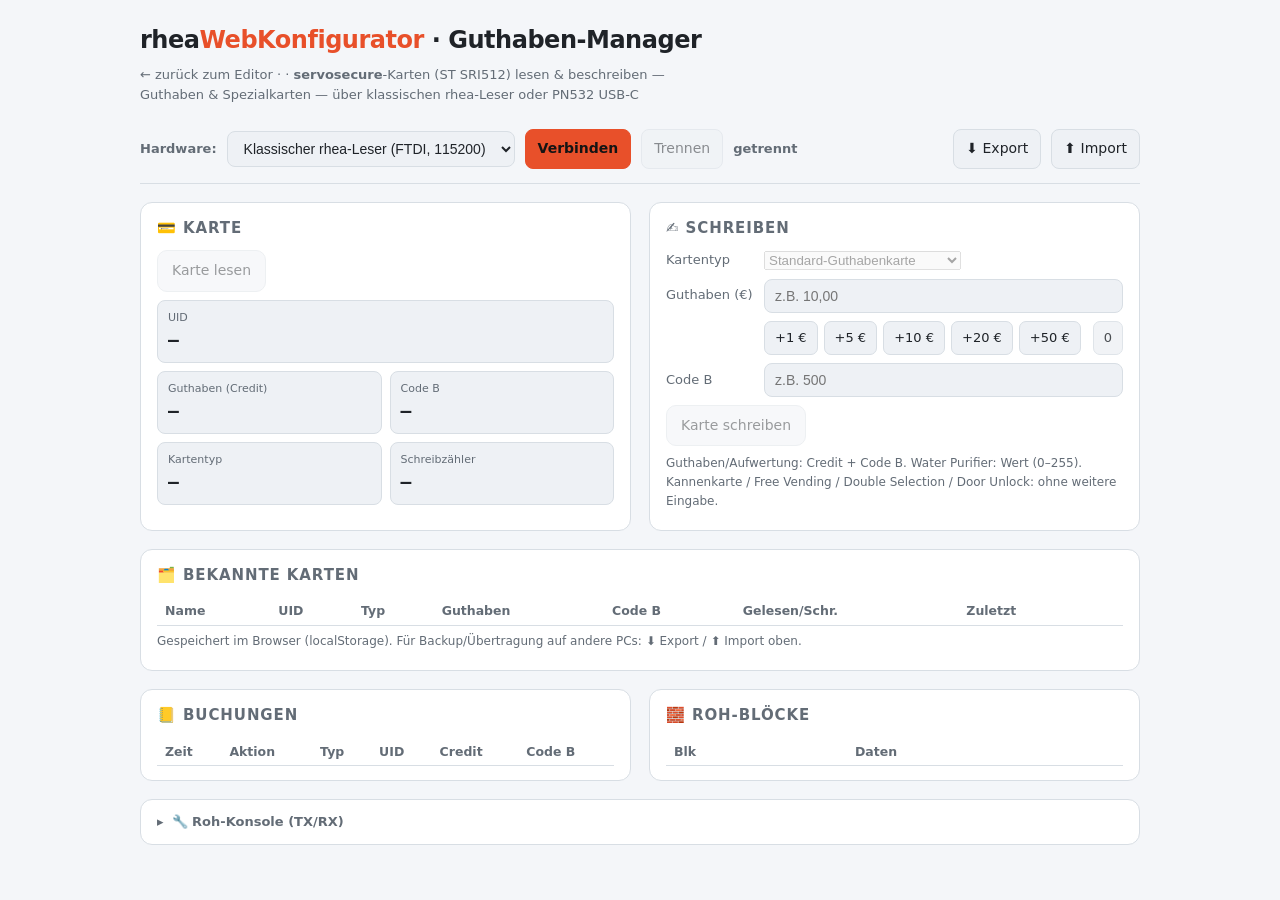
==== commit 5189d135: "Offline-Download-Button + Cache-Bust v55 - "Offline-Version"-Button auf Editor- und Kartenmanager-Se" ====
--- a/credit-standalone.html
+++ b/credit-standalone.html
@@ -360,7 +360,7 @@
 <body>
   <header>
     <h1>rhea<span>WebKonfigurator</span> · Guthaben-Manager</h1>
-    <p class="sub"><a class="cm-back" href="index-standalone.html">← zurück zum Editor</a> · <b>servosecure</b>-Karten (ST&nbsp;SRI512) lesen &amp; beschreiben — Guthaben &amp; Spezialkarten — über klassischen rhea-Leser oder PN532 USB-C</p>
+    <p class="sub"><a class="cm-back" href="index-standalone.html">← zurück zum Editor</a> · · <b>servosecure</b>-Karten (ST&nbsp;SRI512) lesen &amp; beschreiben — Guthaben &amp; Spezialkarten — über klassischen rhea-Leser oder PN532 USB-C</p>
   </header>
 
   <main class="cm-wrap">
